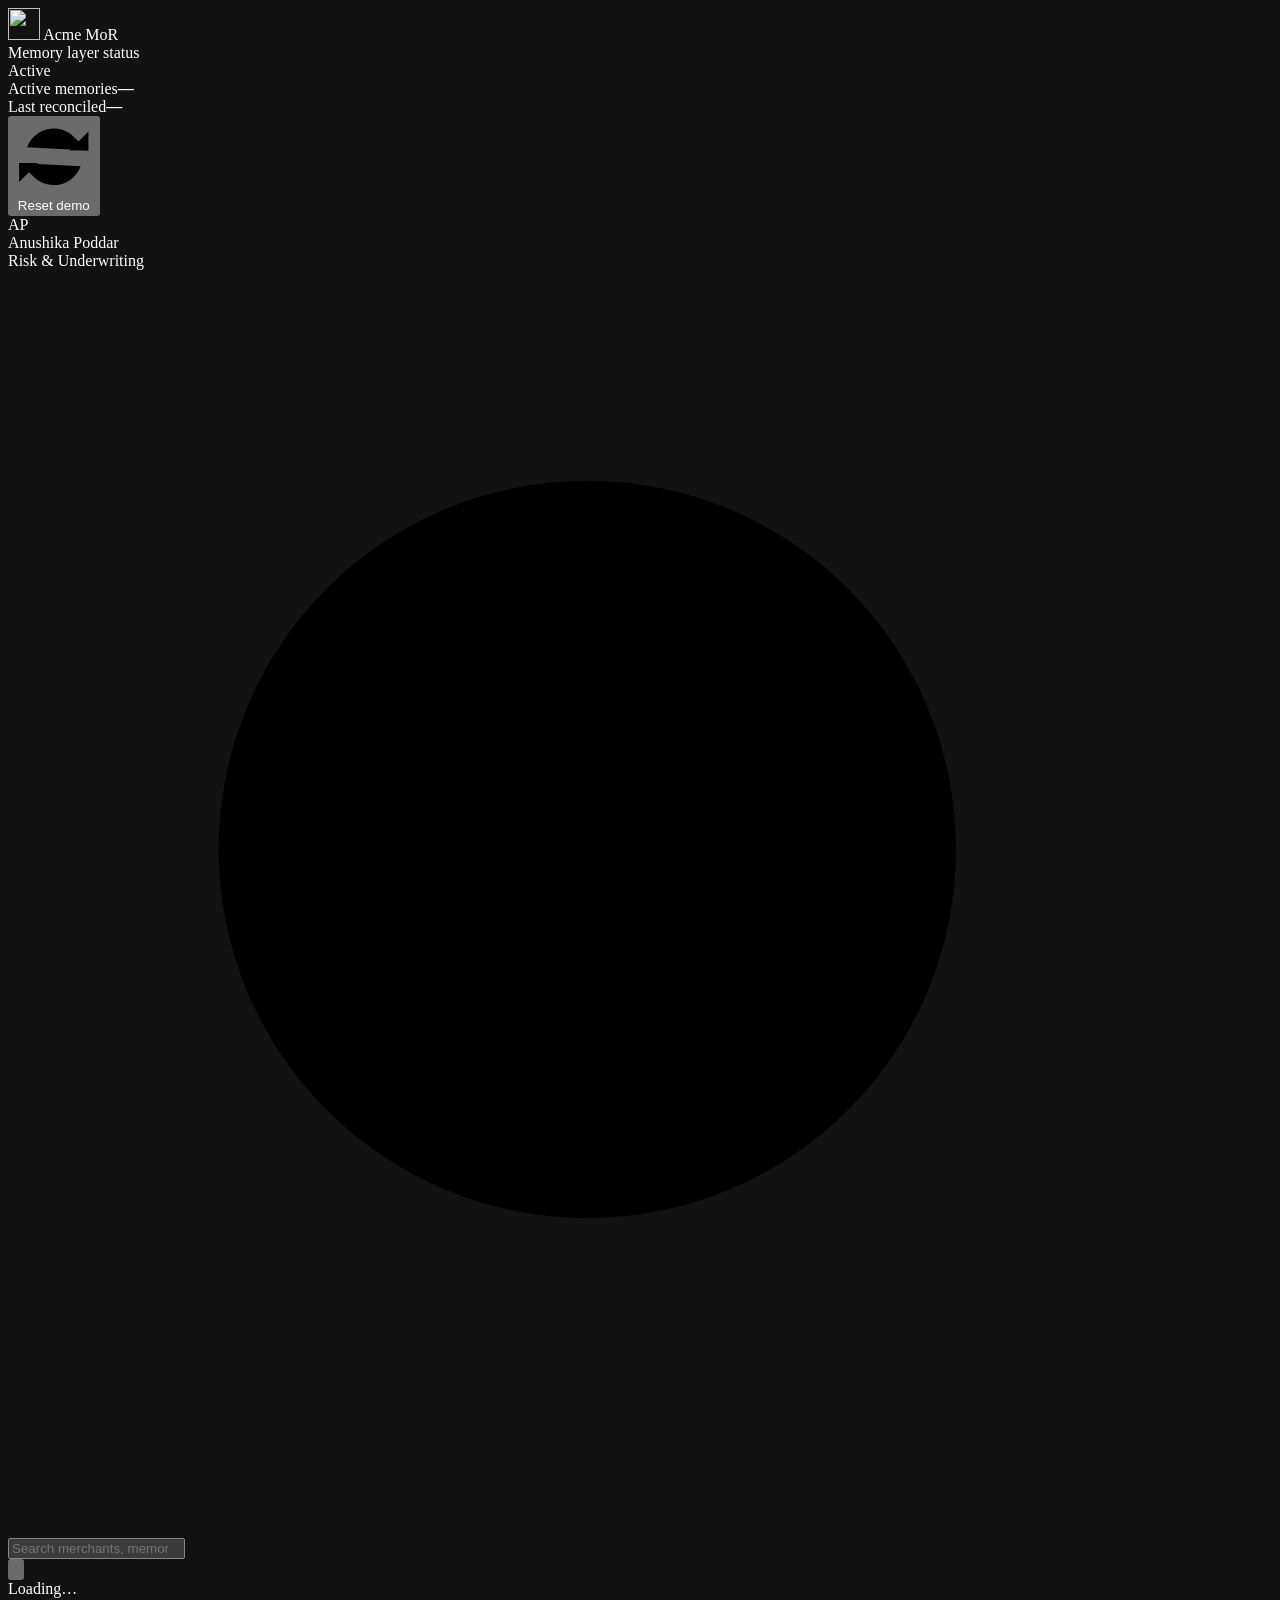
==== web/index.html @ d6c60bd7 "Rebrand the duplicated demo from Dodo Payments to Acme MoR. Co-authored-by: Cursor <cursoragent@curs" ====
<!doctype html>
<html lang="en">
<head>
<meta charset="utf-8">
<meta name="viewport" content="width=device-width,initial-scale=1">
<title>Merchant Risk Memory — Acme MoR</title>
<meta name="color-scheme" content="dark">
<link rel="stylesheet" href="/styles.css">
<link rel="icon" type="image/svg+xml" href="/assets/acme-mark.svg">
</head>
<body>
<div class="shell">
  <aside class="side">
    <div class="logo">
      <img class="mark" src="/assets/acme-mark.svg" alt="" width="32" height="32">
      <span class="wm">Acme MoR</span>
    </div>
    <nav class="nav" id="nav"></nav>
    <div class="statuscard">
      <div class="t">Memory layer status</div>
      <div class="live"><i></i> Active</div>
      <div class="kv"><span>Active memories</span><b id="st-mem">—</b></div>
      <div class="kv"><span>Last reconciled</span><b id="st-when">—</b></div>
      <div class="track"><i id="st-bar" style="width:0%"></i></div>
      <button id="reset" title="Rebuild the synthetic corpus from seed 20260820">
        <svg viewBox="0 0 24 24"><polyline points="23 4 23 10 17 10"/><polyline points="1 20 1 14 7 14"/><path d="M3.5 9a9 9 0 0 1 14.8-3.4L23 10M1 14l4.7 4.4A9 9 0 0 0 20.5 15"/></svg>
        Reset demo
      </button>
    </div>
    <div class="userchip">
      <div class="av">AP</div>
      <div><div class="nm">Anushika Poddar</div><div class="rl">Risk &amp; Underwriting</div></div>
    </div>
  </aside>

  <div>
    <header class="topbar">
      <div class="search">
        <svg viewBox="0 0 24 24"><circle cx="11" cy="11" r="7"/><path d="M20 20l-3.5-3.5"/></svg>
        <input id="globalsearch" type="search" autocomplete="off"
               placeholder="Search merchants, memories, or alerts…">
      </div>
      <button class="bell" id="bell" title="Merchants needing a human">
        <svg viewBox="0 0 24 24"><path d="M18 8a6 6 0 1 0-12 0c0 7-3 9-3 9h18s-3-2-3-9"/><path d="M13.7 21a2 2 0 0 1-3.4 0"/></svg>
        <span class="dot" id="belldot" hidden></span>
      </button>
    </header>
    <main id="main"><div class="page"><div class="empty">Loading&hellip;</div></div></main>
  </div>
</div>
<div class="toast" id="toast"></div>
<script src="/app.js"></script>
</body>
</html>
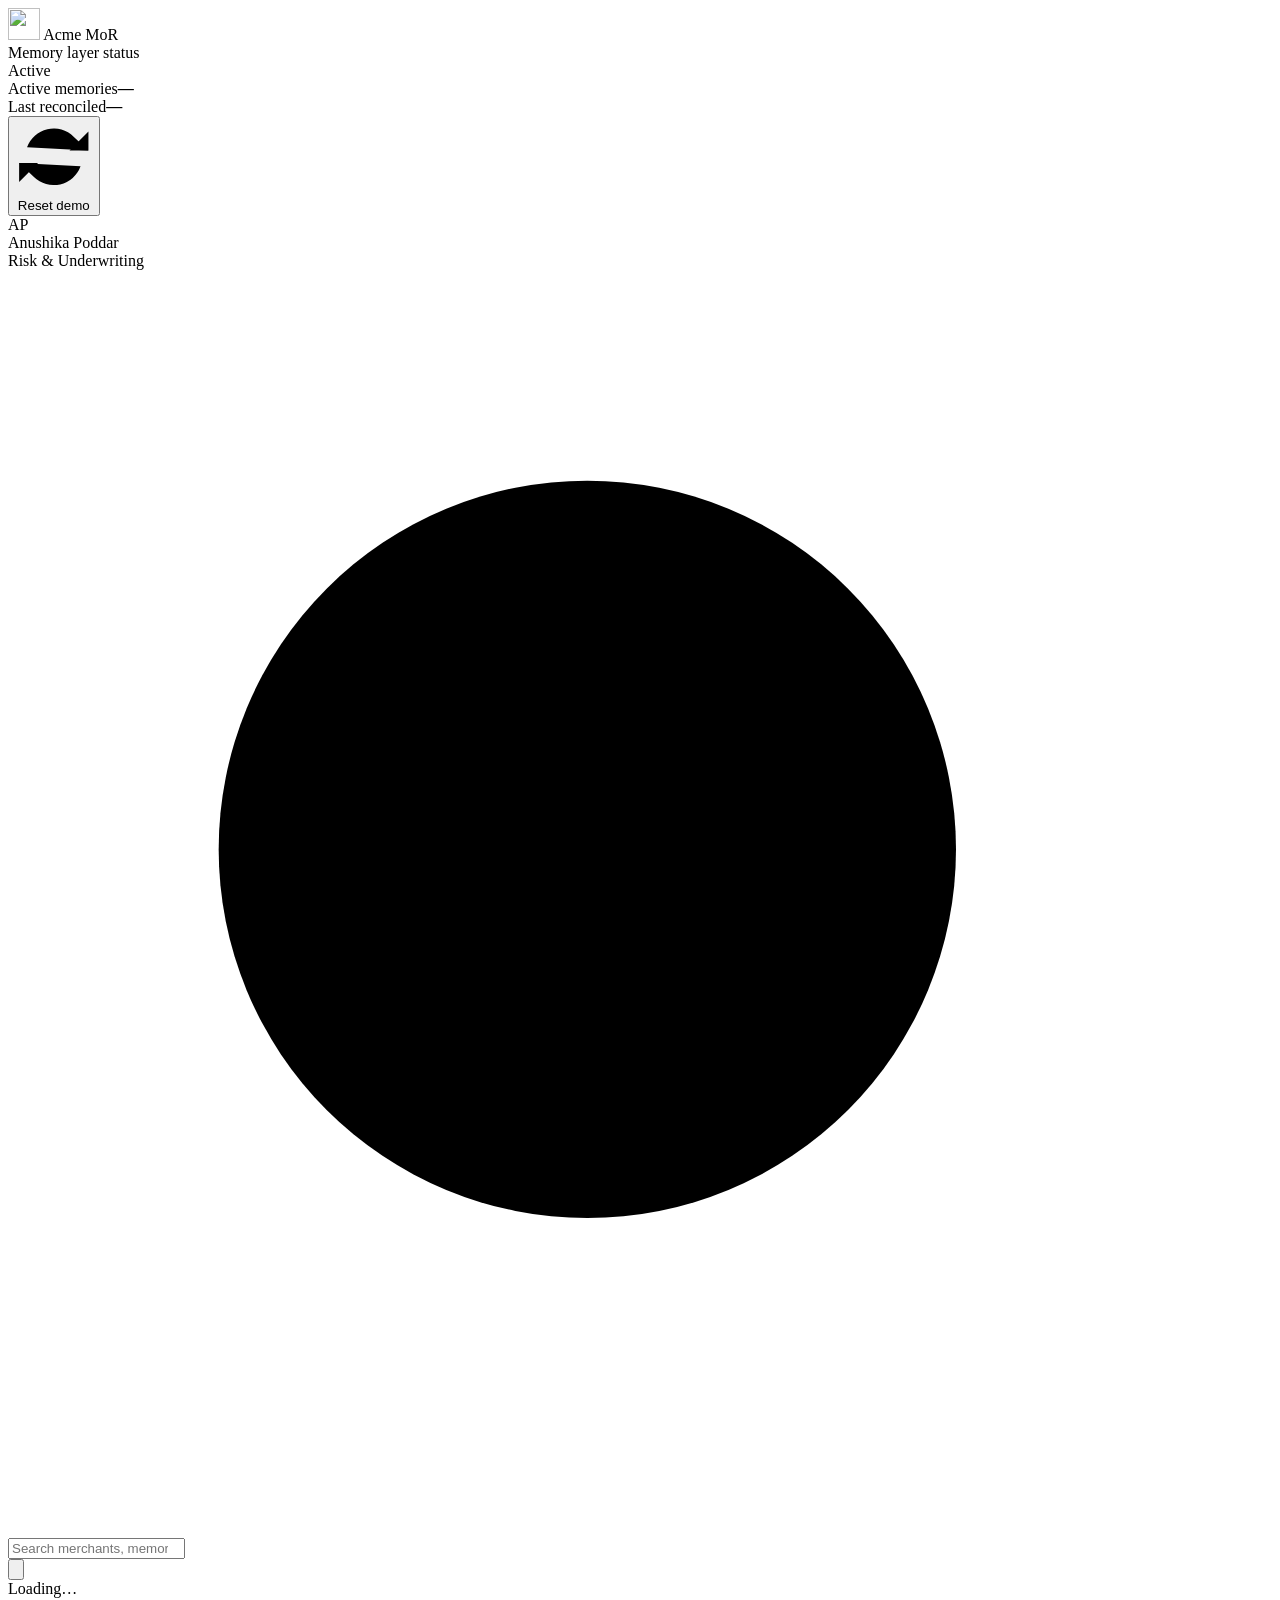
==== commit 872d890c: "Apply the sage wash and dark green across every page." ====
--- a/web/index.html
+++ b/web/index.html
@@ -4,7 +4,7 @@
 <meta charset="utf-8">
 <meta name="viewport" content="width=device-width,initial-scale=1">
 <title>Merchant Risk Memory — Acme MoR</title>
-<meta name="color-scheme" content="dark">
+<meta name="color-scheme" content="light">
 <link rel="stylesheet" href="/styles.css">
 <link rel="icon" type="image/svg+xml" href="/assets/acme-mark.svg">
 </head>
@@ -45,7 +45,7 @@
         <span class="dot" id="belldot" hidden></span>
       </button>
     </header>
-    <main id="main"><div class="page"><div class="empty">Loading&hellip;</div></div></main>
+    <main id="main"><div class="page homepage"><div class="empty">Loading&hellip;</div></div></main>
   </div>
 </div>
 <div class="toast" id="toast"></div>
